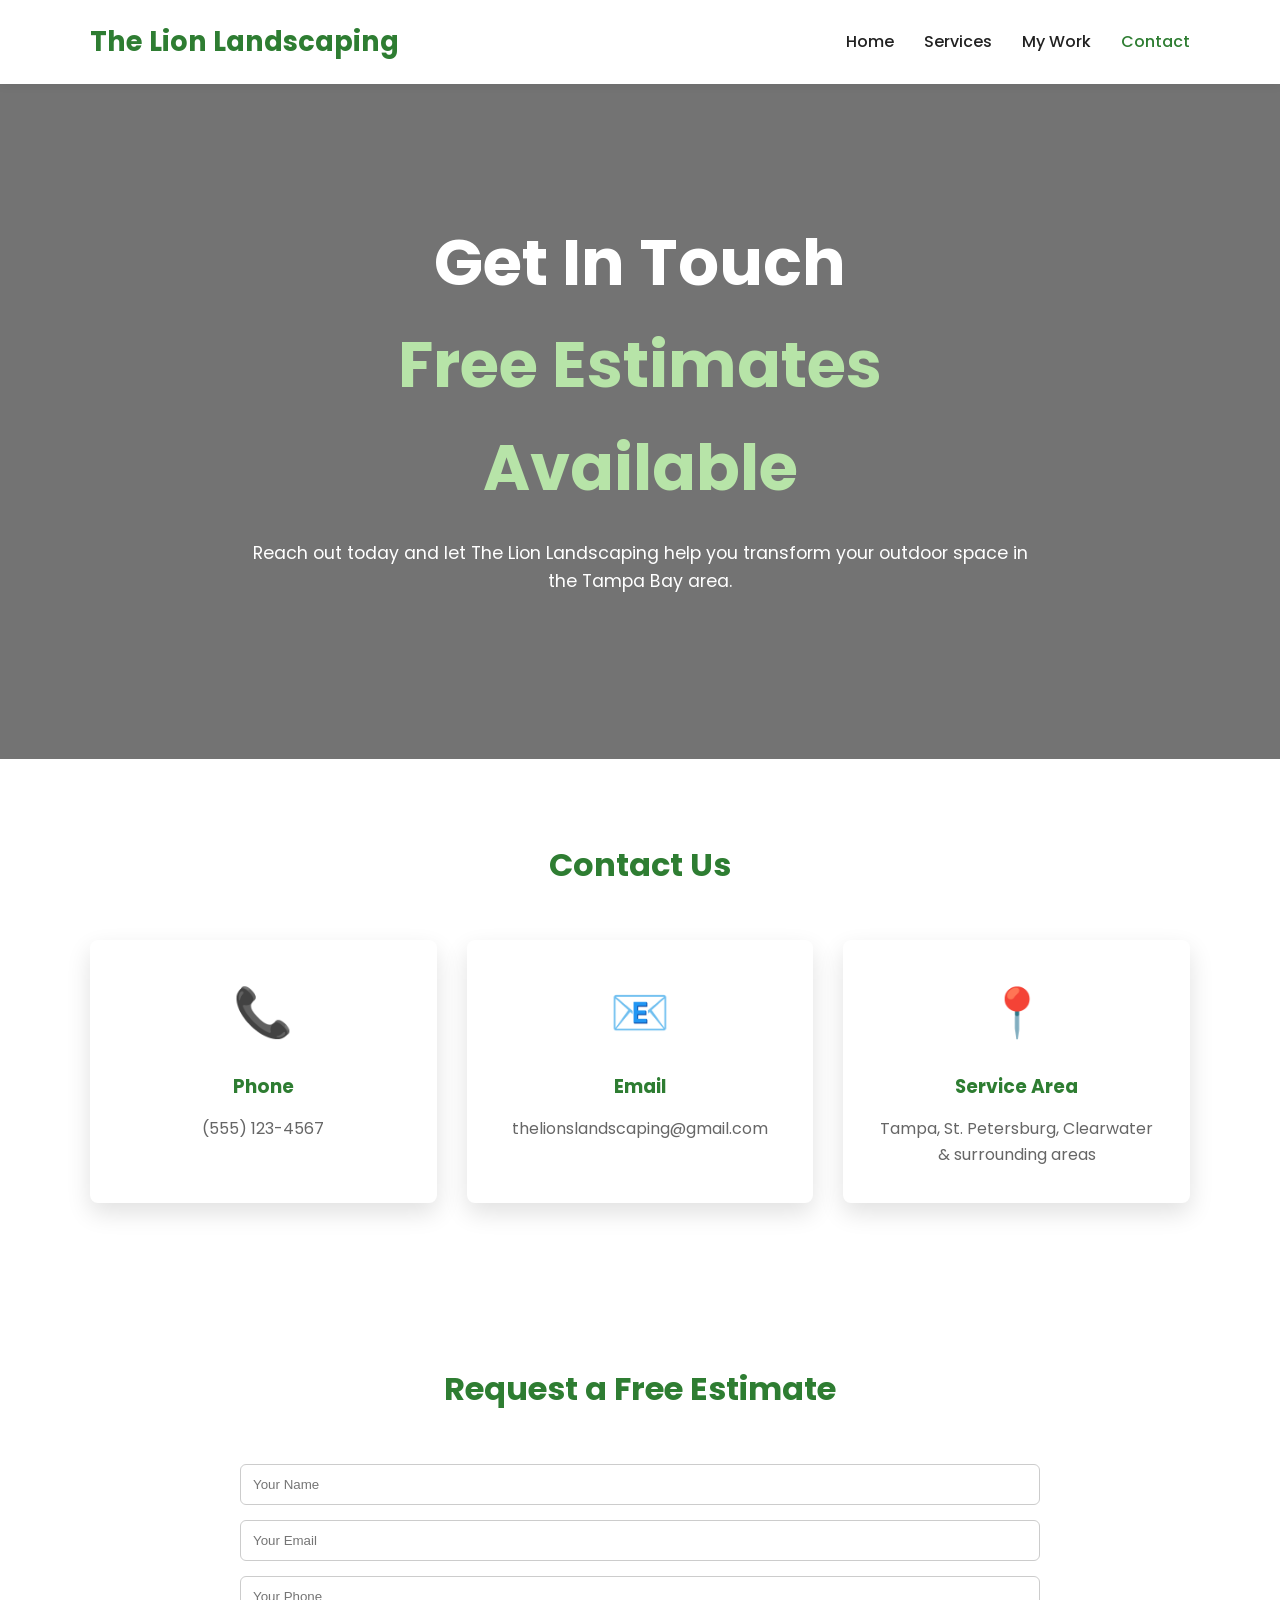
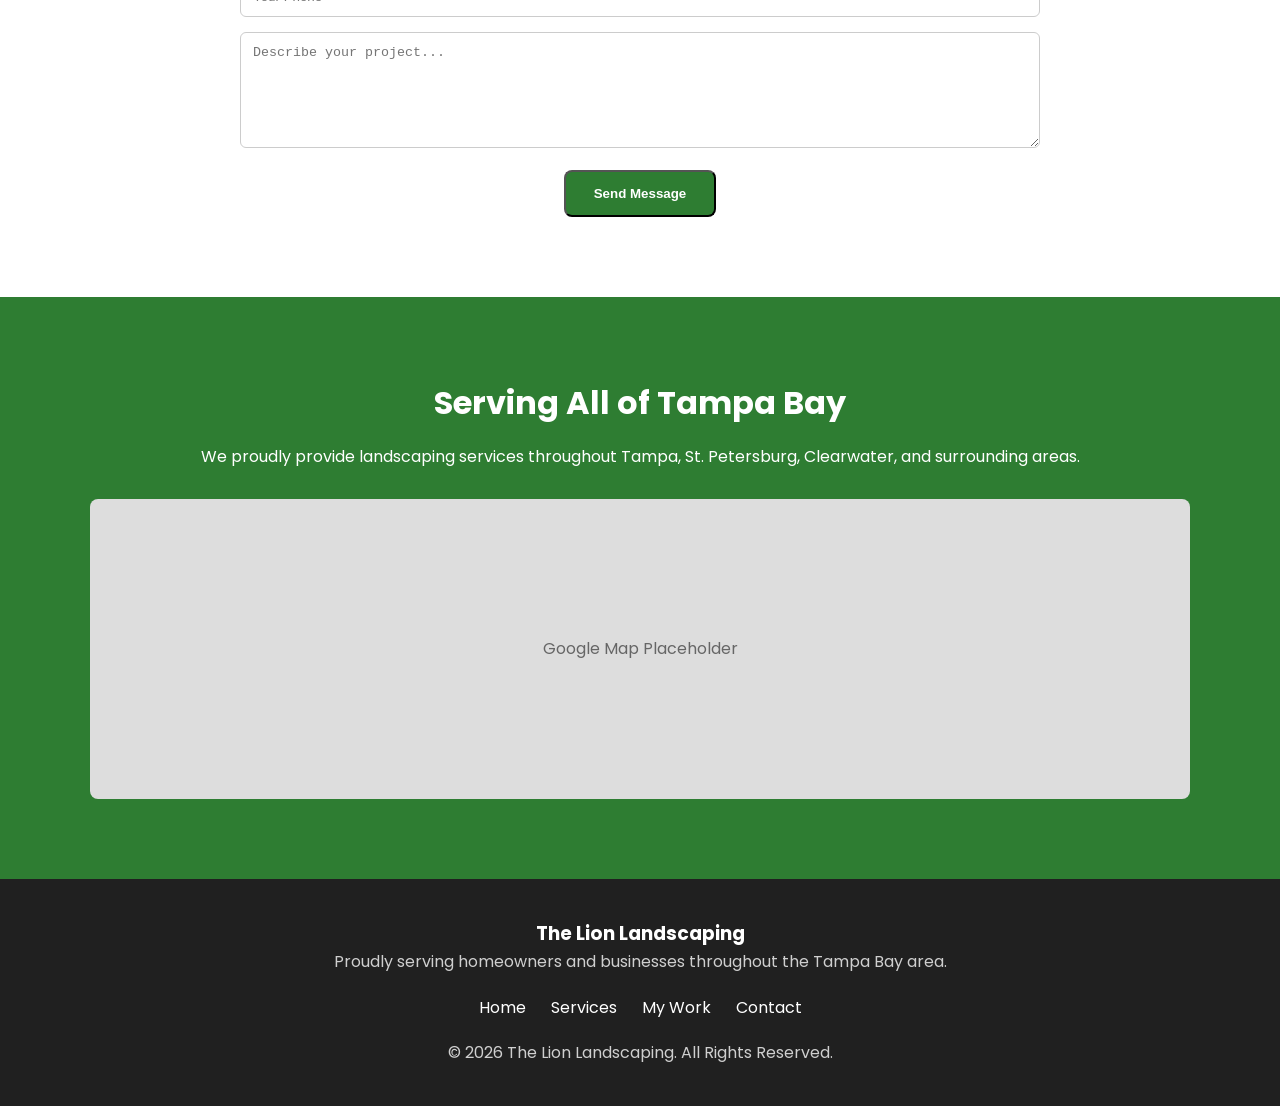
==== contact.html @ 05e79ea9 "add othe page" ====
<!DOCTYPE html>
<html lang="en">
<head>
    <meta charset="UTF-8">
    <meta name="viewport" content="width=device-width, initial-scale=1.0">

    <title>Contact | The Lion Landscaping</title>

    <meta name="description" content="Contact The Lion Landscaping for a free estimate in the Tampa Bay area. Landscaping, lawn care, and outdoor services.">

    <link rel="stylesheet" href="style.css">

    <link rel="preconnect" href="https://fonts.googleapis.com">
    <link rel="preconnect" href="https://fonts.gstatic.com" crossorigin>

    <link href="https://fonts.googleapis.com/css2?family=Poppins:wght@300;400;500;600;700&display=swap" rel="stylesheet">
</head>

<body>

    <!-- ================= Header ================= -->

    <header>

        <div class="container">

            <div class="logo">
                <h1>The Lion Landscaping</h1>
            </div>

            <nav>

                <button class="menu-btn" id="menuBtn">
                    ☰
                </button>

                <ul class="nav-links" id="navLinks">
                    <li><a href="index.html">Home</a></li>
                    <li><a href="services.html">Services</a></li>
                    <li><a href="mywork.html">My Work</a></li>
                    <li><a href="contact.html" class="active">Contact</a></li>
                </ul>

            </nav>

        </div>

    </header>

    <!-- ================= Hero ================= -->

    <section class="hero">

        <div class="hero-content">

            <h2>
                Get In Touch
                <span>Free Estimates Available</span>
            </h2>

            <p>
                Reach out today and let The Lion Landscaping help you
                transform your outdoor space in the Tampa Bay area.
            </p>

        </div>

    </section>

    <!-- ================= Contact Section ================= -->

    <section>

        <div class="container">

            <div class="section-title">
                <h2>Contact Us</h2>
            </div>

            <div class="feature-grid">

                <!-- Contact Info -->
                <div class="feature-card">
                    <div class="icon">📞</div>
                    <h3>Phone</h3>
                    <p>(555) 123-4567</p>
                </div>

                <div class="feature-card">
                    <div class="icon">📧</div>
                    <h3>Email</h3>
                    <p>thelionslandscaping@gmail.com</p>
                </div>

                <div class="feature-card">
                    <div class="icon">📍</div>
                    <h3>Service Area</h3>
                    <p>Tampa, St. Petersburg, Clearwater & surrounding areas</p>
                </div>

            </div>

        </div>

    </section>

    <!-- ================= Contact Form ================= -->

    <section class="about">

        <div class="container">

            <div class="section-title">
                <h2>Request a Free Estimate</h2>
            </div>

            <div class="about-text">

                <form>

                    <input type="text" placeholder="Your Name" required
                        style="width:100%;padding:12px;margin-bottom:15px;border:1px solid #ccc;border-radius:6px;">

                    <input type="email" placeholder="Your Email" required
                        style="width:100%;padding:12px;margin-bottom:15px;border:1px solid #ccc;border-radius:6px;">

                    <input type="tel" placeholder="Your Phone"
                        style="width:100%;padding:12px;margin-bottom:15px;border:1px solid #ccc;border-radius:6px;">

                    <textarea placeholder="Describe your project..." rows="6" required
                        style="width:100%;padding:12px;margin-bottom:15px;border:1px solid #ccc;border-radius:6px;"></textarea>

                    <button type="submit" class="btn primary-btn">
                        Send Message
                    </button>

                </form>

            </div>

        </div>

    </section>

    <!-- ================= Map Placeholder ================= -->

    <section class="cta">

        <div class="container">

            <h2>Serving All of Tampa Bay</h2>

            <p>
                We proudly provide landscaping services throughout Tampa,
                St. Petersburg, Clearwater, and surrounding areas.
            </p>

            <div style="margin-top:20px;">
                <div style="width:100%;height:300px;background:#ddd;border-radius:8px;display:flex;align-items:center;justify-content:center;color:#666;">
                    Google Map Placeholder
                </div>
            </div>

        </div>

    </section>

    <!-- ================= Footer ================= -->

    <footer>

        <div class="container">

            <h3>The Lion Landscaping</h3>

            <p>
                Proudly serving homeowners and businesses throughout the
                Tampa Bay area.
            </p>

            <div class="footer-nav">

                <a href="index.html">Home</a>
                <a href="services.html">Services</a>
                <a href="mywork.html">My Work</a>
                <a href="contact.html">Contact</a>

            </div>

            <p>
                &copy; 2026 The Lion Landscaping. All Rights Reserved.
            </p>

        </div>

    </footer>

    <script src="main.js"></script>

</body>
</html>
---- style.css ----
/* ==================================================
   The Lion Landscaping
   Main Stylesheet
   ================================================== */

/* ---------- Reset ---------- */

* {
    margin: 0;
    padding: 0;
    box-sizing: border-box;
}

/* ---------- Variables ---------- */

:root {

    --primary: #2E7D32;
    --primary-dark: #1B5E20;
    --secondary: #8D6E63;
    --light: #F7F7F7;
    --white: #FFFFFF;
    --dark: #222222;
    --gray: #666666;

    --shadow: 0 10px 25px rgba(0,0,0,.12);

    --radius: 8px;

}

/* ---------- Base ---------- */

html {
    scroll-behavior: smooth;
}

body {

    font-family: "Poppins", sans-serif;
    background: var(--white);
    color: var(--dark);
    line-height: 1.6;

}

img {
    width: 100%;
    display: block;
}

a {

    text-decoration: none;
    color: inherit;

}

ul {
    list-style: none;
}

.container {

    width: min(1100px, 90%);
    margin: auto;

}

/* ---------- Header ---------- */

header {

    background: var(--white);
    position: sticky;
    top: 0;
    z-index: 1000;

    box-shadow: 0 2px 10px rgba(0,0,0,.05);

}

header .container {

    display: flex;
    justify-content: space-between;
    align-items: center;

    padding: 20px 0;

}

.logo h1 {

    color: var(--primary);
    font-size: 1.7rem;

}

.nav-links {

    display: flex;
    gap: 30px;

}

.nav-links a {

    font-weight: 500;
    transition: .3s;

}

.nav-links a:hover,
.nav-links .active {

    color: var(--primary);

}

.menu-btn {

    display: none;

    background: none;
    border: none;
    font-size: 1.8rem;
    cursor: pointer;

}

/* ---------- Hero ---------- */

.hero {

    position: relative;

    min-height: 75vh;

    display: flex;
    align-items: center;
    justify-content: center;

    text-align: center;

    color: white;

    background:
    linear-gradient(rgba(0,0,0,.55),
    rgba(0,0,0,.55)),
    url("https://images.unsplash.com/photo-1500382017468-9049fed747ef?auto=format&fit=crop&w=1600&q=80");

    background-size: cover;
    background-position: center;

}

.hero-content {

    width: min(800px, 90%);
    z-index: 2;

}

.hero h2 {

    font-size: clamp(2.5rem,5vw,4rem);

    margin-bottom: 20px;

}

.hero h2 span {

    display: block;
    color: #B7E4A8;

}

.hero p {

    font-size: 1.1rem;
    margin-bottom: 35px;

}

/* ---------- Buttons ---------- */

.btn {

    display: inline-block;

    padding: 14px 28px;

    border-radius: var(--radius);

    font-weight: 600;

    transition: .3s;

}

.primary-btn {

    background: var(--primary);
    color: white;

}

.primary-btn:hover {

    background: var(--primary-dark);

}

.secondary-btn {

    background: white;
    color: var(--dark);

    margin-left: 12px;

}

.secondary-btn:hover {

    background: #efefef;

}

/* ---------- Sections ---------- */

section {

    padding: 80px 0;

}

.section-title {

    text-align: center;
    margin-bottom: 50px;

}

.section-title h2 {

    font-size: 2rem;
    color: var(--primary);

}

/* ---------- About ---------- */

.about-text {

    max-width: 800px;
    margin: auto;

    text-align: center;

}

.about-text p {

    margin-bottom: 20px;
    color: var(--gray);

}

/* ---------- Features ---------- */

.feature-grid {

    display: grid;

    grid-template-columns:
    repeat(auto-fit,minmax(250px,1fr));

    gap: 30px;

}

.feature-card {

    background: white;

    padding: 35px;

    text-align: center;

    border-radius: var(--radius);

    box-shadow: var(--shadow);

    transition: .3s;

}

.feature-card:hover {

    transform: translateY(-8px);

}

.feature-card .icon {

    font-size: 3rem;

    margin-bottom: 20px;

}

.feature-card h3 {

    margin-bottom: 15px;

    color: var(--primary);

}

.feature-card p {

    color: var(--gray);

}

/* ---------- CTA ---------- */

.cta {

    background: var(--primary);

    color: white;

    text-align: center;

}

.cta h2 {

    margin-bottom: 15px;

    font-size: 2rem;

}

.cta p {

    margin-bottom: 30px;

}

.cta .primary-btn {

    background: white;
    color: var(--primary);

}

.cta .primary-btn:hover {

    background: #ececec;

}

/* ---------- Footer ---------- */

footer {

    background: #202020;

    color: white;

    text-align: center;

    padding: 40px 0;

}

.footer-nav {

    display: flex;

    justify-content: center;

    gap: 25px;

    margin: 20px 0;

}

.footer-nav a:hover {

    color: #8FD694;

}

footer p {

    color: #cfcfcf;

}

/* ---------- Responsive ---------- */

@media (max-width: 768px) {

    .menu-btn {

        display: block;

    }

    .nav-links {

        display: none;

        position: absolute;

        top: 75px;
        right: 20px;

        width: 220px;

        background: white;

        flex-direction: column;

        padding: 20px;

        box-shadow: var(--shadow);

        border-radius: var(--radius);

    }

    .nav-links.show {

        display: flex;

    }

    .hero {

        min-height: 65vh;

    }

    .secondary-btn {

        display: block;

        margin: 15px auto 0;

        width: fit-content;

    }

    .footer-nav {

        flex-direction: column;

        gap: 12px;

    }

}
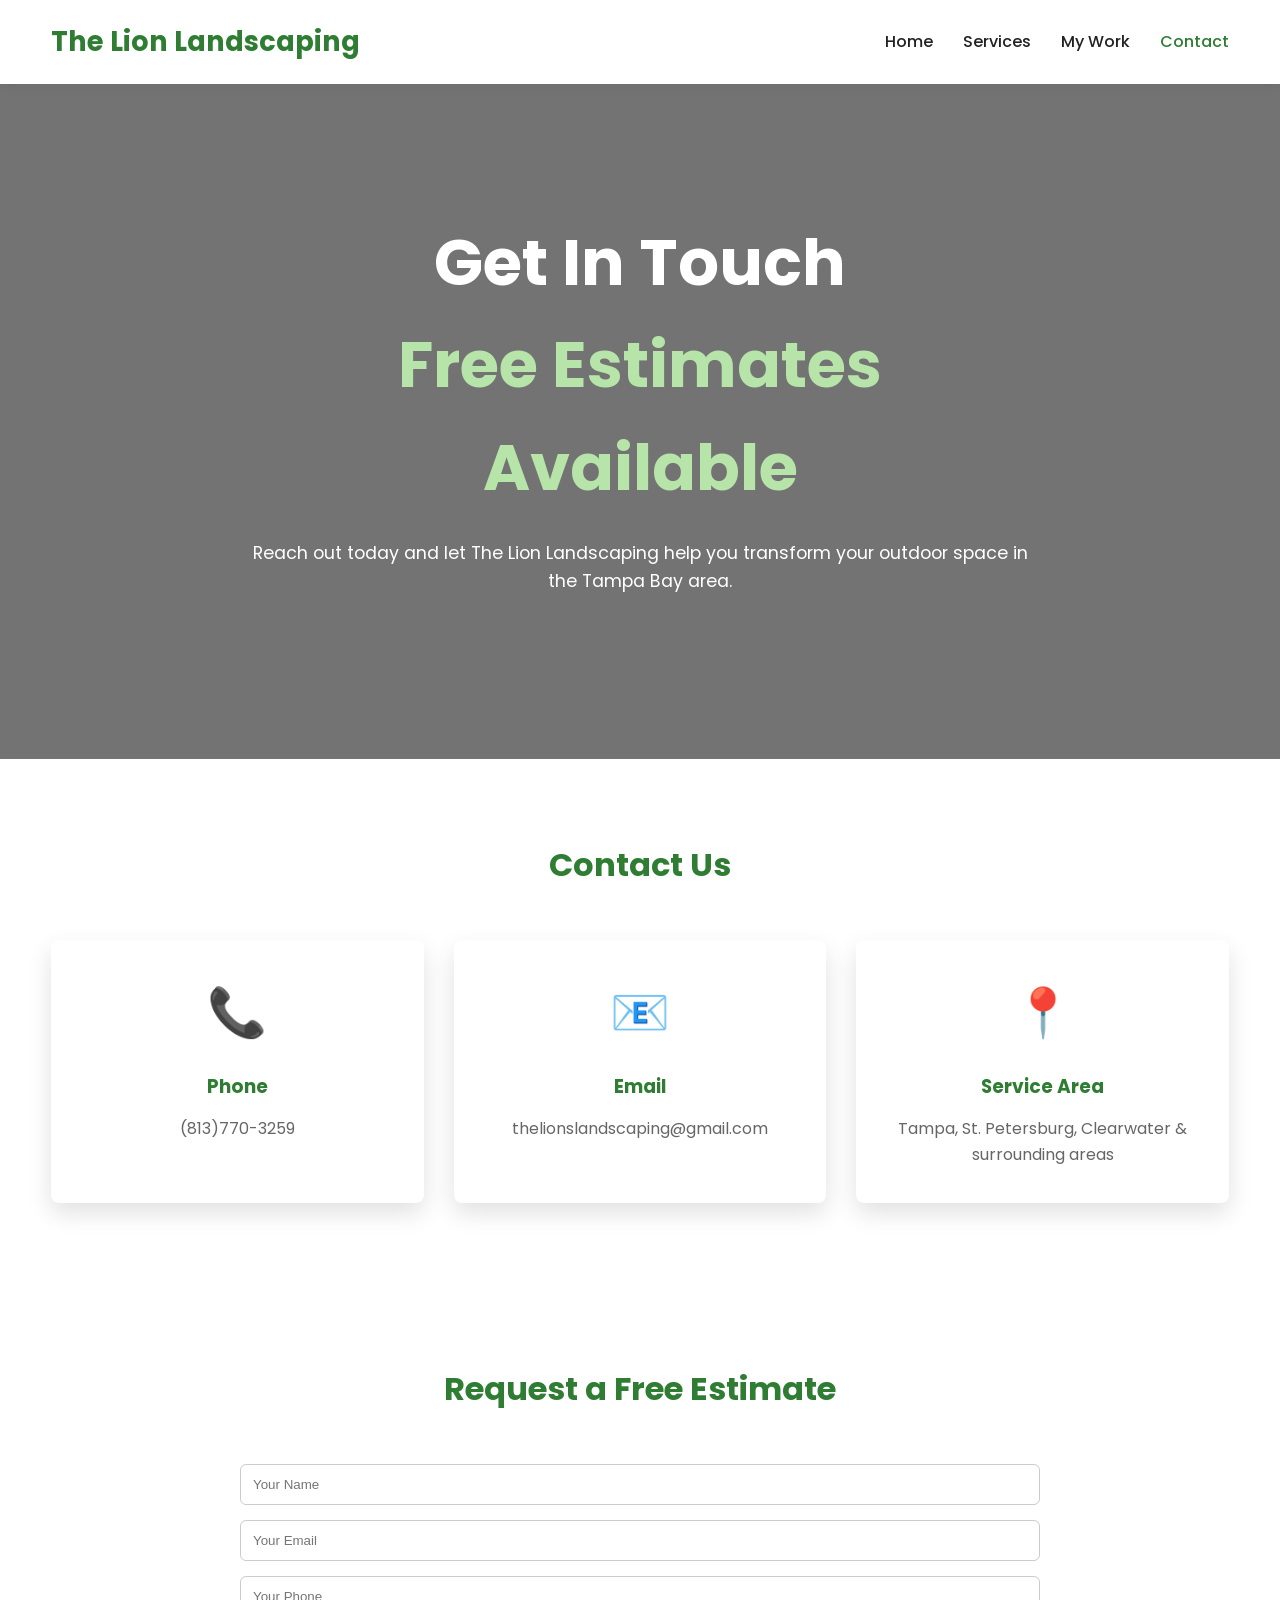
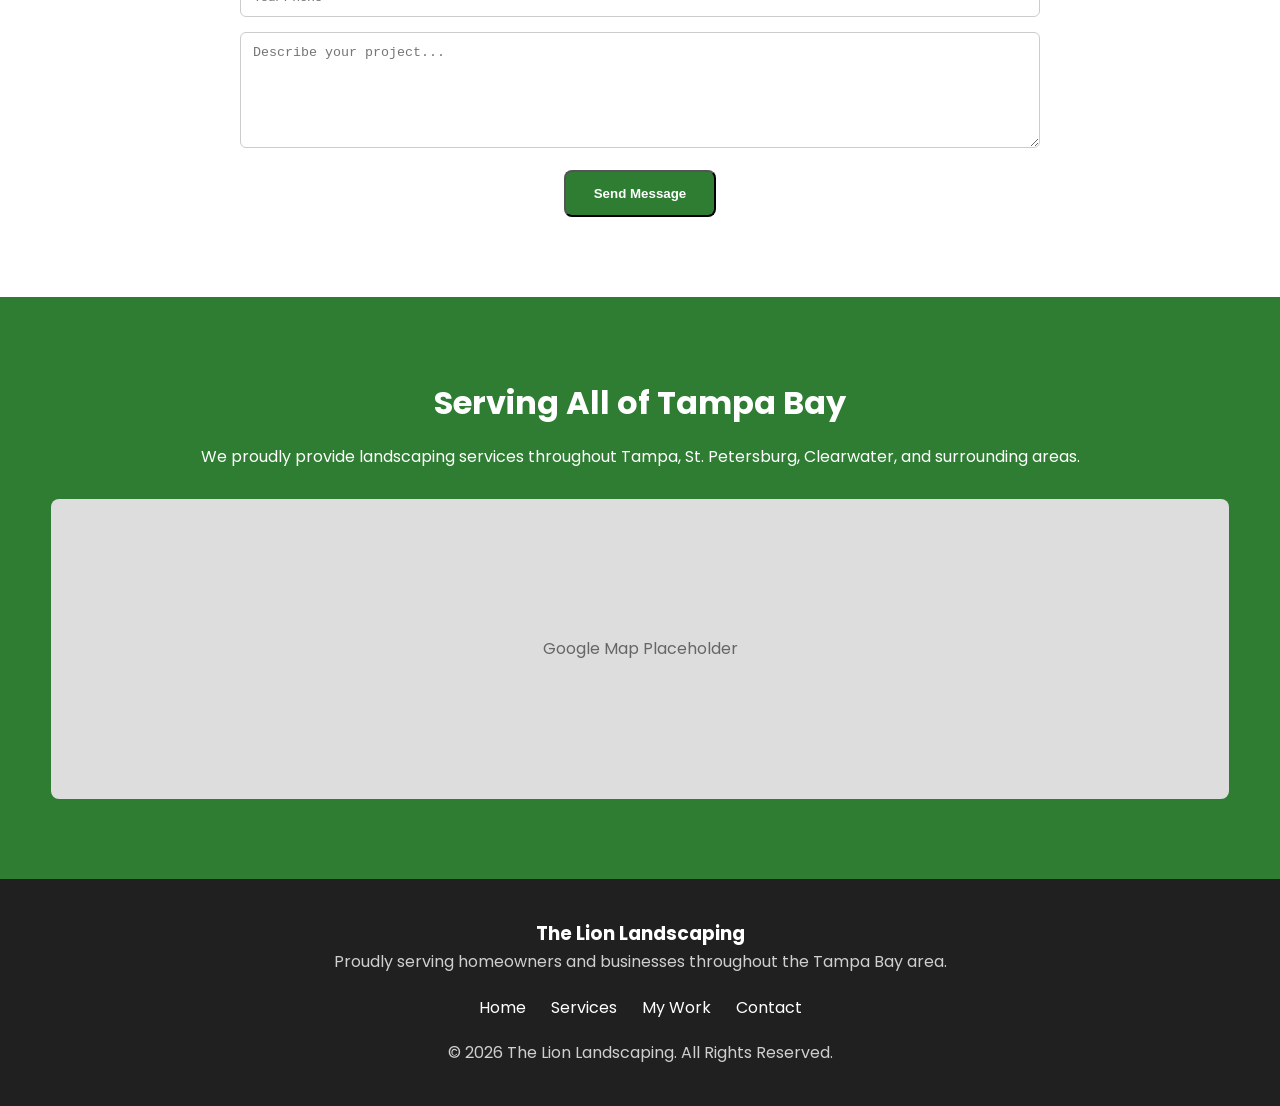
==== commit 54bfe2cc: "updated phone#" ====
--- a/contact.html
+++ b/contact.html
@@ -83,7 +83,7 @@
                 <div class="feature-card">
                     <div class="icon">📞</div>
                     <h3>Phone</h3>
-                    <p>(555) 123-4567</p>
+                    <p>(813)770-3259</p>
                 </div>
 
                 <div class="feature-card">
--- a/style.css
+++ b/style.css
@@ -62,7 +62,7 @@
 
 .container {
 
-    width: min(1100px, 90%);
+    width: min(1300px, 92%);
     margin: auto;
 
 }
@@ -325,6 +325,96 @@
 
 }
 
+/* ===============================================
+   Portfolio Gallery
+   =============================================== */
+
+.featured-project img {
+
+    width: 100%;
+    max-width: 900px;
+    margin: 0 auto;
+    border-radius: 12px;
+    box-shadow: var(--shadow);
+
+}
+
+.gallery {
+
+    padding: 80px 0;
+
+}
+
+.gallery-grid {
+
+    display: grid;
+
+    grid-template-columns: repeat(auto-fit, minmax(500px, 1fr));
+
+    gap: 30px;
+
+    align-items: start;
+
+}
+
+.gallery-item {
+
+    background: white;
+
+    border-radius: 12px;
+
+    overflow: hidden;
+
+    box-shadow: var(--shadow);
+
+    transition: .3s ease;
+
+}
+
+.gallery-item:hover {
+
+    transform: translateY(-8px);
+
+}
+
+.gallery-item img {
+
+    width: 100%;
+
+    height: auto;
+
+    display: block;
+
+    transition: transform .35s ease;
+
+}
+
+.gallery-item:hover img {
+
+    transform: scale(1.03);
+
+}
+
+.gallery-info {
+
+    padding: 20px;
+
+}
+
+.gallery-info h3 {
+
+    color: var(--primary);
+
+    margin-bottom: 8px;
+
+}
+
+.gallery-info p {
+
+    color: var(--gray);
+
+}
+
 /* ---------- CTA ---------- */
 
 .cta {
@@ -465,4 +555,10 @@
 
     }
 
+    .gallery-grid {
+
+        grid-template-columns: 1fr;
+
+    }
+
 }
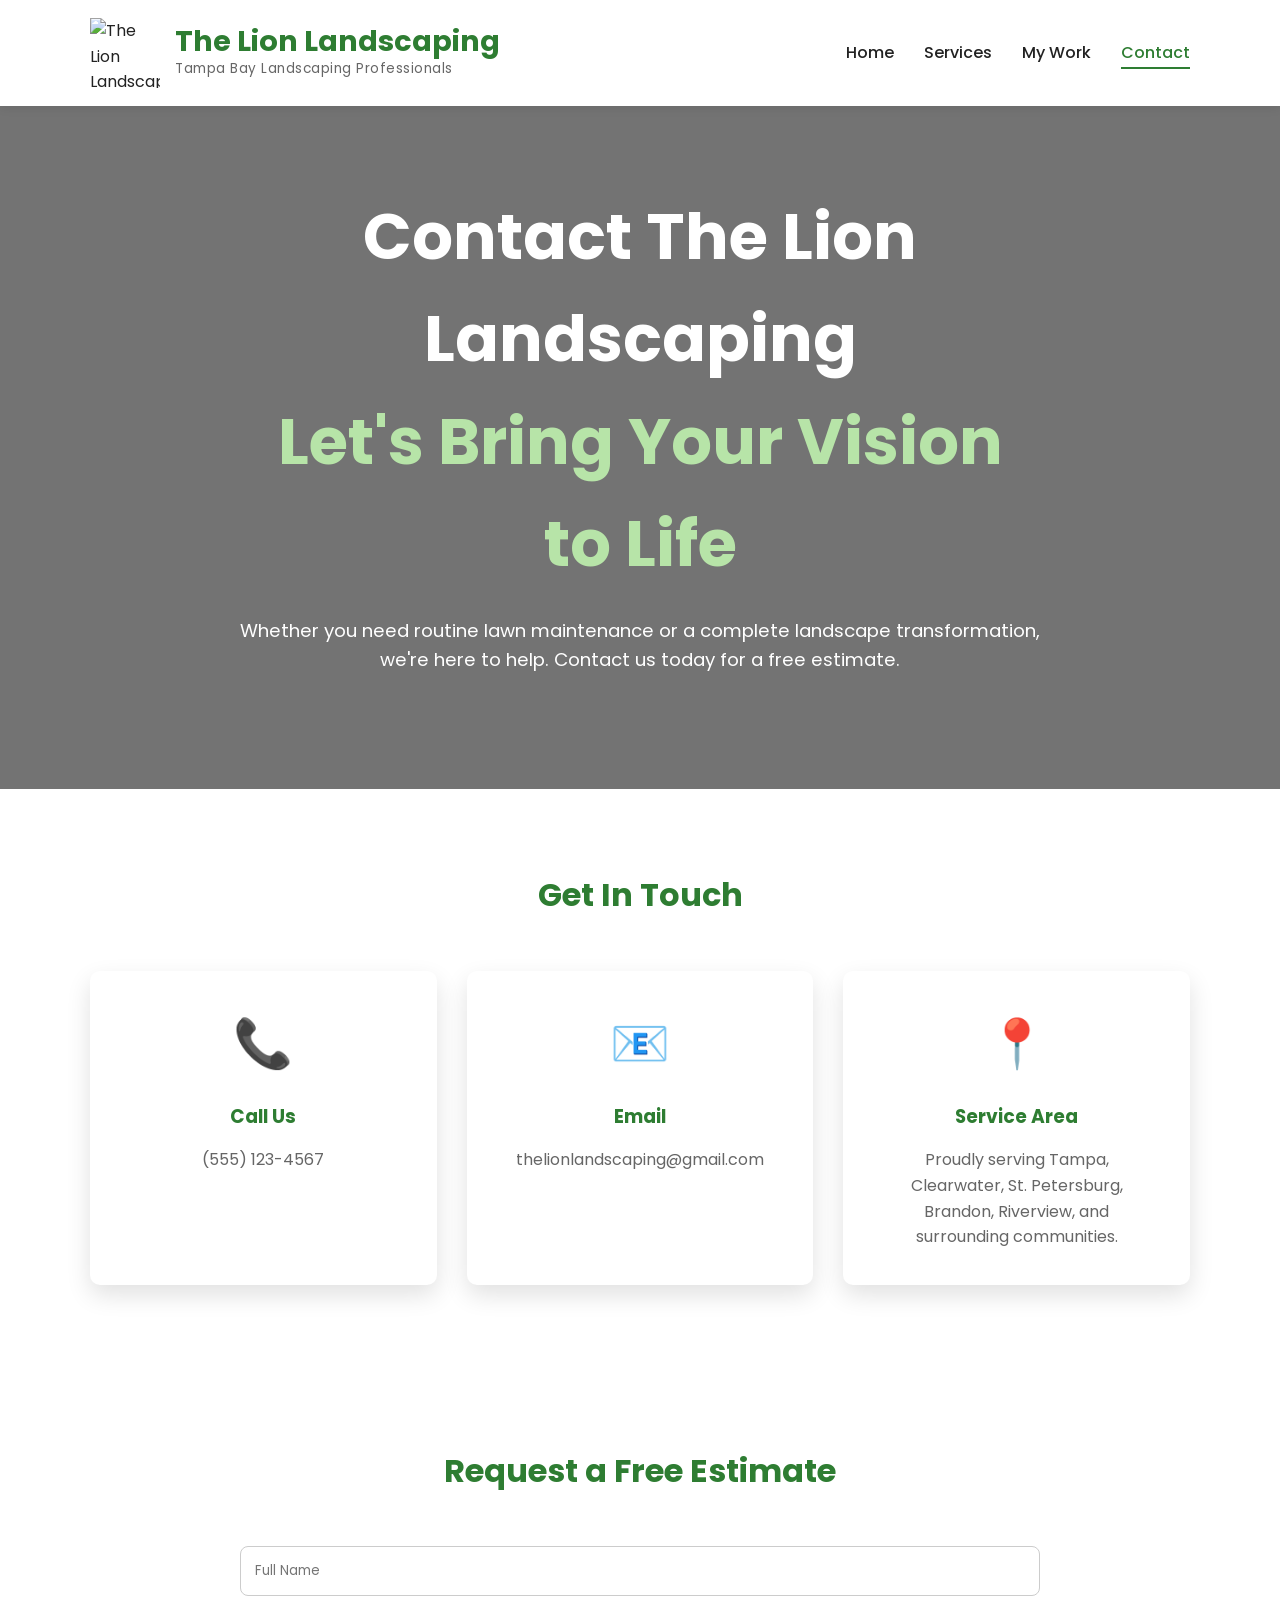
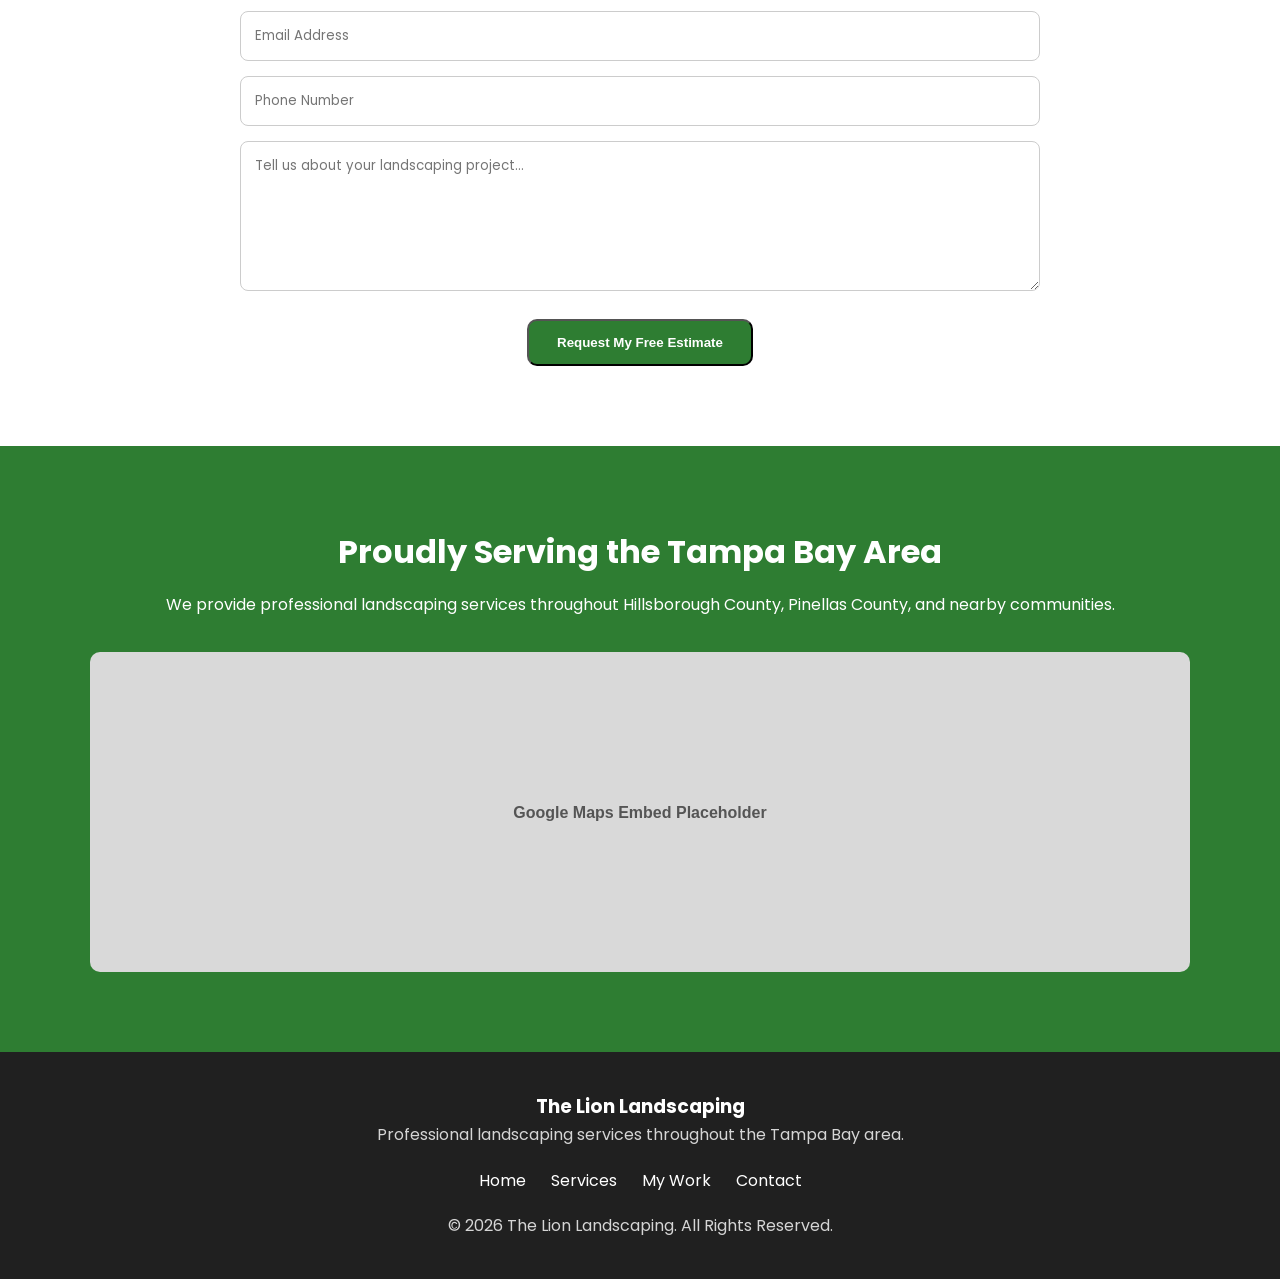
==== commit 42a7236b: "logo updated" ====
--- a/contact.html
+++ b/contact.html
@@ -6,7 +6,7 @@
 
     <title>Contact | The Lion Landscaping</title>
 
-    <meta name="description" content="Contact The Lion Landscaping for a free estimate in the Tampa Bay area. Landscaping, lawn care, and outdoor services.">
+    <meta name="description" content="Contact The Lion Landscaping for a free estimate in the Tampa Bay area.">
 
     <link rel="stylesheet" href="style.css">
 
@@ -18,184 +18,243 @@
 
 <body>
 
-    <!-- ================= Header ================= -->
-
-    <header>
-
-        <div class="container">
-
-            <div class="logo">
-                <h1>The Lion Landscaping</h1>
-            </div>
-
-            <nav>
-
-                <button class="menu-btn" id="menuBtn">
-                    ☰
+<!-- ================= Header ================= -->
+
+<header>
+
+    <div class="container">
+
+        <div class="logo">
+
+            <a href="index.html" class="logo-link">
+
+                <img src="images/logo.png"
+                     alt="The Lion Landscaping Logo"
+                     class="logo-image">
+
+                <div class="logo-text">
+                    <h1>The Lion Landscaping</h1>
+                    <span>Tampa Bay Landscaping Professionals</span>
+                </div>
+
+            </a>
+
+        </div>
+
+        <nav>
+
+            <button class="menu-btn" id="menuBtn">
+                ☰
+            </button>
+
+            <ul class="nav-links" id="navLinks">
+                <li><a href="index.html">Home</a></li>
+                <li><a href="services.html">Services</a></li>
+                <li><a href="mywork.html">My Work</a></li>
+                <li><a href="contact.html" class="active">Contact</a></li>
+            </ul>
+
+        </nav>
+
+    </div>
+
+</header>
+
+<!-- ================= Hero ================= -->
+
+<section class="hero">
+
+    <div class="hero-content">
+
+        <h2>
+            Contact The Lion Landscaping
+            <span>Let's Bring Your Vision to Life</span>
+        </h2>
+
+        <p>
+            Whether you need routine lawn maintenance or a complete landscape
+            transformation, we're here to help. Contact us today for a free estimate.
+        </p>
+
+    </div>
+
+</section>
+
+<!-- ================= Contact Information ================= -->
+
+<section>
+
+    <div class="container">
+
+        <div class="section-title">
+            <h2>Get In Touch</h2>
+        </div>
+
+        <div class="feature-grid">
+
+            <div class="feature-card">
+
+                <div class="icon">📞</div>
+
+                <h3>Call Us</h3>
+
+                <p>
+                    <a href="tel:+15551234567">(555) 123-4567</a>
+                </p>
+
+            </div>
+
+            <div class="feature-card">
+
+                <div class="icon">📧</div>
+
+                <h3>Email</h3>
+
+                <p>
+                    <a href="mailto:thelionlandscaping@gmail.com">
+                        thelionlandscaping@gmail.com
+                    </a>
+                </p>
+
+            </div>
+
+            <div class="feature-card">
+
+                <div class="icon">📍</div>
+
+                <h3>Service Area</h3>
+
+                <p>
+                    Proudly serving Tampa, Clearwater, St. Petersburg,
+                    Brandon, Riverview, and surrounding communities.
+                </p>
+
+            </div>
+
+        </div>
+
+    </div>
+
+</section>
+
+<!-- ================= Contact Form ================= -->
+
+<section class="about">
+
+    <div class="container">
+
+        <div class="section-title">
+            <h2>Request a Free Estimate</h2>
+        </div>
+
+        <div class="about-text">
+
+            <form>
+
+                <input
+                    type="text"
+                    placeholder="Full Name"
+                    required
+                    style="width:100%;padding:14px;margin-bottom:15px;border:1px solid #ccc;border-radius:8px;font-family:inherit;">
+
+                <input
+                    type="email"
+                    placeholder="Email Address"
+                    required
+                    style="width:100%;padding:14px;margin-bottom:15px;border:1px solid #ccc;border-radius:8px;font-family:inherit;">
+
+                <input
+                    type="tel"
+                    placeholder="Phone Number"
+                    style="width:100%;padding:14px;margin-bottom:15px;border:1px solid #ccc;border-radius:8px;font-family:inherit;">
+
+                <textarea
+                    rows="6"
+                    placeholder="Tell us about your landscaping project..."
+                    required
+                    style="width:100%;padding:14px;margin-bottom:20px;border:1px solid #ccc;border-radius:8px;font-family:inherit;resize:vertical;"></textarea>
+
+                <button
+                    type="submit"
+                    class="btn primary-btn">
+
+                    Request My Free Estimate
+
                 </button>
 
-                <ul class="nav-links" id="navLinks">
-                    <li><a href="index.html">Home</a></li>
-                    <li><a href="services.html">Services</a></li>
-                    <li><a href="mywork.html">My Work</a></li>
-                    <li><a href="contact.html" class="active">Contact</a></li>
-                </ul>
-
-            </nav>
-
-        </div>
-
-    </header>
-
-    <!-- ================= Hero ================= -->
-
-    <section class="hero">
-
-        <div class="hero-content">
-
-            <h2>
-                Get In Touch
-                <span>Free Estimates Available</span>
-            </h2>
-
-            <p>
-                Reach out today and let The Lion Landscaping help you
-                transform your outdoor space in the Tampa Bay area.
-            </p>
-
-        </div>
-
-    </section>
-
-    <!-- ================= Contact Section ================= -->
-
-    <section>
-
-        <div class="container">
-
-            <div class="section-title">
-                <h2>Contact Us</h2>
-            </div>
-
-            <div class="feature-grid">
-
-                <!-- Contact Info -->
-                <div class="feature-card">
-                    <div class="icon">📞</div>
-                    <h3>Phone</h3>
-                    <p>(813)770-3259</p>
-                </div>
-
-                <div class="feature-card">
-                    <div class="icon">📧</div>
-                    <h3>Email</h3>
-                    <p>thelionslandscaping@gmail.com</p>
-                </div>
-
-                <div class="feature-card">
-                    <div class="icon">📍</div>
-                    <h3>Service Area</h3>
-                    <p>Tampa, St. Petersburg, Clearwater & surrounding areas</p>
-                </div>
-
-            </div>
-
-        </div>
-
-    </section>
-
-    <!-- ================= Contact Form ================= -->
-
-    <section class="about">
-
-        <div class="container">
-
-            <div class="section-title">
-                <h2>Request a Free Estimate</h2>
-            </div>
-
-            <div class="about-text">
-
-                <form>
-
-                    <input type="text" placeholder="Your Name" required
-                        style="width:100%;padding:12px;margin-bottom:15px;border:1px solid #ccc;border-radius:6px;">
-
-                    <input type="email" placeholder="Your Email" required
-                        style="width:100%;padding:12px;margin-bottom:15px;border:1px solid #ccc;border-radius:6px;">
-
-                    <input type="tel" placeholder="Your Phone"
-                        style="width:100%;padding:12px;margin-bottom:15px;border:1px solid #ccc;border-radius:6px;">
-
-                    <textarea placeholder="Describe your project..." rows="6" required
-                        style="width:100%;padding:12px;margin-bottom:15px;border:1px solid #ccc;border-radius:6px;"></textarea>
-
-                    <button type="submit" class="btn primary-btn">
-                        Send Message
-                    </button>
-
-                </form>
-
-            </div>
-
-        </div>
-
-    </section>
-
-    <!-- ================= Map Placeholder ================= -->
-
-    <section class="cta">
-
-        <div class="container">
-
-            <h2>Serving All of Tampa Bay</h2>
-
-            <p>
-                We proudly provide landscaping services throughout Tampa,
-                St. Petersburg, Clearwater, and surrounding areas.
-            </p>
-
-            <div style="margin-top:20px;">
-                <div style="width:100%;height:300px;background:#ddd;border-radius:8px;display:flex;align-items:center;justify-content:center;color:#666;">
-                    Google Map Placeholder
-                </div>
-            </div>
-
-        </div>
-
-    </section>
-
-    <!-- ================= Footer ================= -->
-
-    <footer>
-
-        <div class="container">
-
-            <h3>The Lion Landscaping</h3>
-
-            <p>
-                Proudly serving homeowners and businesses throughout the
-                Tampa Bay area.
-            </p>
-
-            <div class="footer-nav">
-
-                <a href="index.html">Home</a>
-                <a href="services.html">Services</a>
-                <a href="mywork.html">My Work</a>
-                <a href="contact.html">Contact</a>
-
-            </div>
-
-            <p>
-                &copy; 2026 The Lion Landscaping. All Rights Reserved.
-            </p>
-
-        </div>
-
-    </footer>
-
-    <script src="main.js"></script>
+            </form>
+
+        </div>
+
+    </div>
+
+</section>
+
+<!-- ================= Service Area ================= -->
+
+<section class="cta">
+
+    <div class="container">
+
+        <h2>Proudly Serving the Tampa Bay Area</h2>
+
+        <p>
+            We provide professional landscaping services throughout
+            Hillsborough County, Pinellas County, and nearby communities.
+        </p>
+
+        <div style="margin-top:35px;">
+
+            <div style="
+                height:320px;
+                background:#d9d9d9;
+                border-radius:10px;
+                display:flex;
+                align-items:center;
+                justify-content:center;
+                color:#555;
+                font-weight:600;">
+
+                Google Maps Embed Placeholder
+
+            </div>
+
+        </div>
+
+    </div>
+
+</section>
+
+<!-- ================= Footer ================= -->
+
+<footer>
+
+    <div class="container">
+
+        <h3>The Lion Landscaping</h3>
+
+        <p>
+            Professional landscaping services throughout the Tampa Bay area.
+        </p>
+
+        <div class="footer-nav">
+
+            <a href="index.html">Home</a>
+            <a href="services.html">Services</a>
+            <a href="mywork.html">My Work</a>
+            <a href="contact.html">Contact</a>
+
+        </div>
+
+        <p>
+            &copy; 2026 The Lion Landscaping. All Rights Reserved.
+        </p>
+
+    </div>
+
+</footer>
+
+<script src="main.js"></script>
 
 </body>
 </html>
--- a/style.css
+++ b/style.css
@@ -1,563 +1,615 @@
 /* ==================================================
    The Lion Landscaping
    Main Stylesheet
-   ================================================== */
+================================================== */
 
 /* ---------- Reset ---------- */
 
-* {
-    margin: 0;
-    padding: 0;
-    box-sizing: border-box;
+*{
+    margin:0;
+    padding:0;
+    box-sizing:border-box;
 }
 
 /* ---------- Variables ---------- */
 
-:root {
-
-    --primary: #2E7D32;
-    --primary-dark: #1B5E20;
-    --secondary: #8D6E63;
-    --light: #F7F7F7;
-    --white: #FFFFFF;
-    --dark: #222222;
-    --gray: #666666;
-
-    --shadow: 0 10px 25px rgba(0,0,0,.12);
-
-    --radius: 8px;
+:root{
+
+    --primary:#2E7D32;
+    --primary-dark:#1B5E20;
+    --secondary:#8D6E63;
+    --light:#F7F7F7;
+    --white:#FFFFFF;
+    --dark:#222222;
+    --gray:#666666;
+
+    --radius:10px;
+
+    --shadow:
+        0 10px 25px rgba(0,0,0,.12);
+
+    --transition:.3s ease;
 
 }
 
 /* ---------- Base ---------- */
 
-html {
-    scroll-behavior: smooth;
-}
-
-body {
-
-    font-family: "Poppins", sans-serif;
-    background: var(--white);
-    color: var(--dark);
-    line-height: 1.6;
-
-}
-
-img {
-    width: 100%;
-    display: block;
-}
-
-a {
-
-    text-decoration: none;
-    color: inherit;
-
-}
-
-ul {
-    list-style: none;
-}
-
-.container {
-
-    width: min(1300px, 92%);
-    margin: auto;
-
-}
-
-/* ---------- Header ---------- */
-
-header {
-
-    background: var(--white);
-    position: sticky;
-    top: 0;
-    z-index: 1000;
-
-    box-shadow: 0 2px 10px rgba(0,0,0,.05);
-
-}
-
-header .container {
-
-    display: flex;
-    justify-content: space-between;
-    align-items: center;
-
-    padding: 20px 0;
-
-}
-
-.logo h1 {
-
-    color: var(--primary);
-    font-size: 1.7rem;
-
-}
-
-.nav-links {
-
-    display: flex;
-    gap: 30px;
-
-}
-
-.nav-links a {
-
-    font-weight: 500;
-    transition: .3s;
+html{
+    scroll-behavior:smooth;
+}
+
+body{
+
+    font-family:"Poppins",sans-serif;
+    color:var(--dark);
+    background:var(--white);
+    line-height:1.6;
+
+}
+
+img{
+    max-width:100%;
+    display:block;
+}
+
+a{
+    text-decoration:none;
+    color:inherit;
+}
+
+ul{
+    list-style:none;
+}
+
+.container{
+
+    width:min(1100px,90%);
+    margin:auto;
+
+}
+
+/* ==================================================
+   HEADER
+================================================== */
+
+header{
+
+    position:sticky;
+    top:0;
+
+    background:white;
+
+    box-shadow:0 2px 10px rgba(0,0,0,.08);
+
+    z-index:999;
+
+}
+
+header .container{
+
+    display:flex;
+    justify-content:space-between;
+    align-items:center;
+
+    padding:18px 0;
+
+}
+
+/* ---------- Logo ---------- */
+
+.logo{
+
+    display:flex;
+    align-items:center;
+
+}
+
+.logo-link{
+
+    display:flex;
+    align-items:center;
+
+    gap:15px;
+
+}
+
+.logo-image{
+
+    width:70px;
+    height:70px;
+
+    object-fit:contain;
+
+    transition:var(--transition);
+
+}
+
+.logo-link:hover .logo-image{
+
+    transform:scale(1.05);
+
+}
+
+.logo-text{
+
+    display:flex;
+    flex-direction:column;
+
+}
+
+.logo-text h1{
+
+    color:var(--primary);
+
+    font-size:1.8rem;
+    font-weight:700;
+
+    line-height:1.1;
+
+}
+
+.logo-text span{
+
+    font-size:.85rem;
+
+    color:var(--gray);
+
+    letter-spacing:.5px;
+
+}
+
+/* ---------- Navigation ---------- */
+
+.nav-links{
+
+    display:flex;
+
+    gap:30px;
+
+}
+
+.nav-links a{
+
+    font-weight:500;
+
+    transition:var(--transition);
+
+    position:relative;
 
 }
 
 .nav-links a:hover,
-.nav-links .active {
-
-    color: var(--primary);
-
-}
-
-.menu-btn {
-
-    display: none;
-
-    background: none;
-    border: none;
-    font-size: 1.8rem;
-    cursor: pointer;
-
-}
-
-/* ---------- Hero ---------- */
-
-.hero {
-
-    position: relative;
-
-    min-height: 75vh;
-
-    display: flex;
-    align-items: center;
-    justify-content: center;
-
-    text-align: center;
-
-    color: white;
+.nav-links a.active{
+
+    color:var(--primary);
+
+}
+
+.nav-links a::after{
+
+    content:"";
+
+    position:absolute;
+
+    bottom:-5px;
+    left:0;
+
+    width:0;
+
+    height:2px;
+
+    background:var(--primary);
+
+    transition:var(--transition);
+
+}
+
+.nav-links a:hover::after,
+.nav-links a.active::after{
+
+    width:100%;
+
+}
+
+/* ---------- Mobile Button ---------- */
+
+.menu-btn{
+
+    display:none;
+
+    font-size:1.8rem;
+
+    background:none;
+    border:none;
+
+    cursor:pointer;
+
+}
+
+/* ==================================================
+   HERO
+================================================== */
+
+.hero{
+
+    min-height:75vh;
+
+    display:flex;
+    justify-content:center;
+    align-items:center;
+
+    text-align:center;
+
+    color:white;
 
     background:
-    linear-gradient(rgba(0,0,0,.55),
-    rgba(0,0,0,.55)),
-    url("https://images.unsplash.com/photo-1500382017468-9049fed747ef?auto=format&fit=crop&w=1600&q=80");
-
-    background-size: cover;
-    background-position: center;
-
-}
-
-.hero-content {
-
-    width: min(800px, 90%);
-    z-index: 2;
-
-}
-
-.hero h2 {
-
-    font-size: clamp(2.5rem,5vw,4rem);
-
-    margin-bottom: 20px;
-
-}
-
-.hero h2 span {
-
-    display: block;
-    color: #B7E4A8;
-
-}
-
-.hero p {
-
-    font-size: 1.1rem;
-    margin-bottom: 35px;
-
-}
-
-/* ---------- Buttons ---------- */
-
-.btn {
-
-    display: inline-block;
-
-    padding: 14px 28px;
-
-    border-radius: var(--radius);
-
-    font-weight: 600;
-
-    transition: .3s;
-
-}
-
-.primary-btn {
-
-    background: var(--primary);
-    color: white;
-
-}
-
-.primary-btn:hover {
-
-    background: var(--primary-dark);
-
-}
-
-.secondary-btn {
-
-    background: white;
-    color: var(--dark);
-
-    margin-left: 12px;
-
-}
-
-.secondary-btn:hover {
-
-    background: #efefef;
-
-}
-
-/* ---------- Sections ---------- */
-
-section {
-
-    padding: 80px 0;
-
-}
-
-.section-title {
-
-    text-align: center;
-    margin-bottom: 50px;
-
-}
-
-.section-title h2 {
-
-    font-size: 2rem;
-    color: var(--primary);
-
-}
-
-/* ---------- About ---------- */
-
-.about-text {
-
-    max-width: 800px;
-    margin: auto;
-
-    text-align: center;
-
-}
-
-.about-text p {
-
-    margin-bottom: 20px;
-    color: var(--gray);
-
-}
-
-/* ---------- Features ---------- */
-
-.feature-grid {
-
-    display: grid;
+        linear-gradient(rgba(0,0,0,.55),
+        rgba(0,0,0,.55)),
+        url("https://images.unsplash.com/photo-1500382017468-9049fed747ef?auto=format&fit=crop&w=1600&q=80");
+
+    background-size:cover;
+    background-position:center;
+
+}
+
+.hero-content{
+
+    width:min(800px,90%);
+
+}
+
+.hero h2{
+
+    font-size:clamp(2.5rem,5vw,4rem);
+
+    margin-bottom:20px;
+
+}
+
+.hero span{
+
+    display:block;
+
+    color:#B7E4A8;
+
+}
+
+.hero p{
+
+    font-size:1.15rem;
+
+    margin-bottom:35px;
+
+}
+
+/* ==================================================
+   BUTTONS
+================================================== */
+
+.btn{
+
+    display:inline-block;
+
+    padding:14px 28px;
+
+    border-radius:var(--radius);
+
+    font-weight:600;
+
+    transition:var(--transition);
+
+}
+
+.primary-btn{
+
+    background:var(--primary);
+
+    color:white;
+
+}
+
+.primary-btn:hover{
+
+    background:var(--primary-dark);
+
+}
+
+.secondary-btn{
+
+    background:white;
+
+    color:var(--dark);
+
+    margin-left:12px;
+
+}
+
+.secondary-btn:hover{
+
+    background:#ececec;
+
+}
+
+/* ==================================================
+   SECTIONS
+================================================== */
+
+section{
+
+    padding:80px 0;
+
+}
+
+.section-title{
+
+    text-align:center;
+
+    margin-bottom:50px;
+
+}
+
+.section-title h2{
+
+    font-size:2rem;
+
+    color:var(--primary);
+
+}
+
+.about-text{
+
+    max-width:800px;
+
+    margin:auto;
+
+    text-align:center;
+
+}
+
+.about-text p{
+
+    color:var(--gray);
+
+    margin-bottom:20px;
+
+}
+
+/* ==================================================
+   CARDS
+================================================== */
+
+.feature-grid{
+
+    display:grid;
 
     grid-template-columns:
-    repeat(auto-fit,minmax(250px,1fr));
-
-    gap: 30px;
-
-}
-
-.feature-card {
-
-    background: white;
-
-    padding: 35px;
-
-    text-align: center;
-
-    border-radius: var(--radius);
-
-    box-shadow: var(--shadow);
-
-    transition: .3s;
-
-}
-
-.feature-card:hover {
-
-    transform: translateY(-8px);
-
-}
-
-.feature-card .icon {
-
-    font-size: 3rem;
-
-    margin-bottom: 20px;
-
-}
-
-.feature-card h3 {
-
-    margin-bottom: 15px;
-
-    color: var(--primary);
-
-}
-
-.feature-card p {
-
-    color: var(--gray);
-
-}
-
-/* ===============================================
-   Portfolio Gallery
-   =============================================== */
-
-.featured-project img {
-
-    width: 100%;
-    max-width: 900px;
-    margin: 0 auto;
-    border-radius: 12px;
-    box-shadow: var(--shadow);
-
-}
-
-.gallery {
-
-    padding: 80px 0;
-
-}
-
-.gallery-grid {
-
-    display: grid;
-
-    grid-template-columns: repeat(auto-fit, minmax(500px, 1fr));
-
-    gap: 30px;
-
-    align-items: start;
-
-}
-
-.gallery-item {
-
-    background: white;
-
-    border-radius: 12px;
-
-    overflow: hidden;
-
-    box-shadow: var(--shadow);
-
-    transition: .3s ease;
-
-}
-
-.gallery-item:hover {
-
-    transform: translateY(-8px);
-
-}
-
-.gallery-item img {
-
-    width: 100%;
-
-    height: auto;
-
-    display: block;
-
-    transition: transform .35s ease;
-
-}
-
-.gallery-item:hover img {
-
-    transform: scale(1.03);
-
-}
-
-.gallery-info {
-
-    padding: 20px;
-
-}
-
-.gallery-info h3 {
-
-    color: var(--primary);
-
-    margin-bottom: 8px;
-
-}
-
-.gallery-info p {
-
-    color: var(--gray);
-
-}
-
-/* ---------- CTA ---------- */
-
-.cta {
-
-    background: var(--primary);
-
-    color: white;
-
-    text-align: center;
-
-}
-
-.cta h2 {
-
-    margin-bottom: 15px;
-
-    font-size: 2rem;
-
-}
-
-.cta p {
-
-    margin-bottom: 30px;
-
-}
-
-.cta .primary-btn {
-
-    background: white;
-    color: var(--primary);
-
-}
-
-.cta .primary-btn:hover {
-
-    background: #ececec;
-
-}
-
-/* ---------- Footer ---------- */
-
-footer {
-
-    background: #202020;
-
-    color: white;
-
-    text-align: center;
-
-    padding: 40px 0;
-
-}
-
-.footer-nav {
-
-    display: flex;
-
-    justify-content: center;
-
-    gap: 25px;
-
-    margin: 20px 0;
-
-}
-
-.footer-nav a:hover {
-
-    color: #8FD694;
-
-}
-
-footer p {
-
-    color: #cfcfcf;
-
-}
-
-/* ---------- Responsive ---------- */
-
-@media (max-width: 768px) {
-
-    .menu-btn {
-
-        display: block;
-
-    }
-
-    .nav-links {
-
-        display: none;
-
-        position: absolute;
-
-        top: 75px;
-        right: 20px;
-
-        width: 220px;
-
-        background: white;
-
-        flex-direction: column;
-
-        padding: 20px;
-
-        box-shadow: var(--shadow);
-
-        border-radius: var(--radius);
-
-    }
-
-    .nav-links.show {
-
-        display: flex;
-
-    }
-
-    .hero {
-
-        min-height: 65vh;
-
-    }
-
-    .secondary-btn {
-
-        display: block;
-
-        margin: 15px auto 0;
-
-        width: fit-content;
-
-    }
-
-    .footer-nav {
-
-        flex-direction: column;
-
-        gap: 12px;
-
-    }
-
-    .gallery-grid {
-
-        grid-template-columns: 1fr;
+    repeat(auto-fit,minmax(260px,1fr));
+
+    gap:30px;
+
+}
+
+.feature-card{
+
+    background:white;
+
+    padding:35px;
+
+    border-radius:var(--radius);
+
+    text-align:center;
+
+    box-shadow:var(--shadow);
+
+    transition:var(--transition);
+
+}
+
+.feature-card:hover{
+
+    transform:translateY(-8px);
+
+}
+
+.feature-card .icon{
+
+    font-size:3rem;
+
+    margin-bottom:20px;
+
+}
+
+.feature-card h3{
+
+    color:var(--primary);
+
+    margin-bottom:15px;
+
+}
+
+.feature-card p{
+
+    color:var(--gray);
+
+}
+
+/* ==================================================
+   CTA
+================================================== */
+
+.cta{
+
+    background:var(--primary);
+
+    color:white;
+
+    text-align:center;
+
+}
+
+.cta h2{
+
+    font-size:2rem;
+
+    margin-bottom:15px;
+
+}
+
+.cta p{
+
+    margin-bottom:30px;
+
+}
+
+.cta .primary-btn{
+
+    background:white;
+
+    color:var(--primary);
+
+}
+
+.cta .primary-btn:hover{
+
+    background:#f2f2f2;
+
+}
+
+/* ==================================================
+   FOOTER
+================================================== */
+
+footer{
+
+    background:#202020;
+
+    color:white;
+
+    text-align:center;
+
+    padding:40px 0;
+
+}
+
+.footer-nav{
+
+    display:flex;
+
+    justify-content:center;
+
+    gap:25px;
+
+    margin:20px 0;
+
+}
+
+.footer-nav a{
+
+    transition:var(--transition);
+
+}
+
+.footer-nav a:hover{
+
+    color:#A5D6A7;
+
+}
+
+footer p{
+
+    color:#d5d5d5;
+
+}
+
+/* ==================================================
+   RESPONSIVE
+================================================== */
+
+@media(max-width:768px){
+
+    header .container{
+
+        flex-direction:column;
+
+        gap:15px;
+
+    }
+
+    .logo-link{
+
+        justify-content:center;
+
+    }
+
+    .logo-image{
+
+        width:58px;
+        height:58px;
+
+    }
+
+    .logo-text h1{
+
+        font-size:1.4rem;
+
+    }
+
+    .logo-text span{
+
+        font-size:.75rem;
+
+    }
+
+    .menu-btn{
+
+        display:block;
+
+    }
+
+    .nav-links{
+
+        display:none;
+
+        flex-direction:column;
+
+        position:absolute;
+
+        right:20px;
+        top:95px;
+
+        width:220px;
+
+        background:white;
+
+        border-radius:var(--radius);
+
+        box-shadow:var(--shadow);
+
+        padding:20px;
+
+    }
+
+    .nav-links.show{
+
+        display:flex;
+
+    }
+
+    .secondary-btn{
+
+        display:block;
+
+        margin:15px auto 0;
+
+        width:fit-content;
+
+    }
+
+    .footer-nav{
+
+        flex-direction:column;
+
+        gap:12px;
 
     }
 
